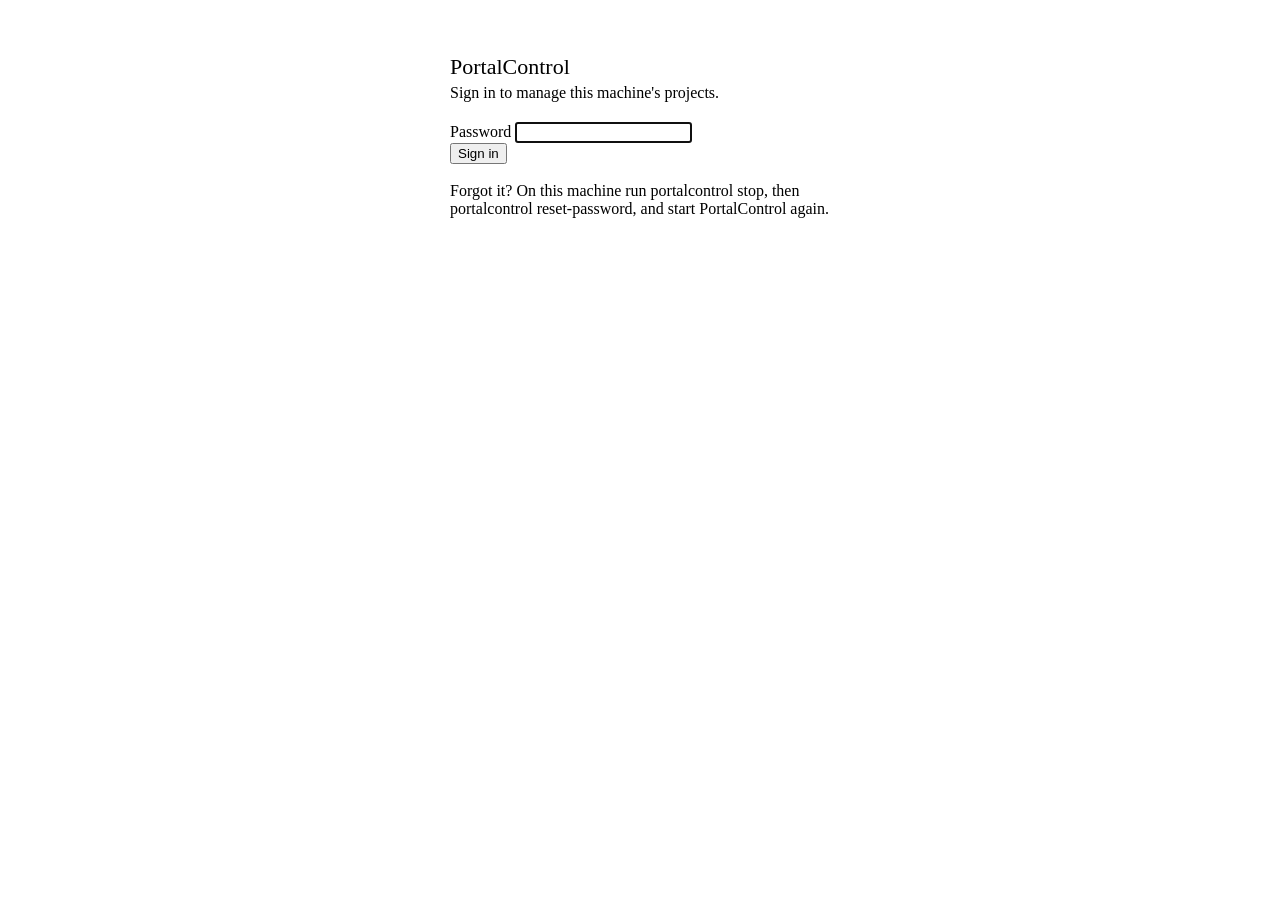
==== web/login.html @ 7ee42e89 "Split the dashboard into small files; add login, start order, rollback and Node support Dashboard: w" ====
<!doctype html>
<html lang="en">
<head>
<meta charset="utf-8">
<meta name="viewport" content="width=device-width, initial-scale=1">
<title>Sign in · PortalControl</title>
<meta name="color-scheme" content="dark light">
<link rel="icon" href="data:,">
<link rel="stylesheet" href="/assets/styles.css">
</head>
<body>
<main style="min-height:100%;display:flex;align-items:center;justify-content:center;padding:20px">
  <form id="login" class="box" style="width:min(380px,100%);padding:26px">
    <div class="brand" style="padding:0;font-size:22px">Portal<span>Control</span></div>
    <p class="sub" style="margin:4px 0 20px">Sign in to manage this machine's projects.</p>
    <label class="f"><span>Password</span>
      <input type="password" id="password" autocomplete="current-password" autofocus required></label>
    <div class="formfoot"><button class="btn hl" type="submit" id="submit">Sign in</button><span class="errtxt" id="error" role="alert"></span></div>
    <p class="hint" style="margin-top:18px">Forgot it? On this machine run <span class="mono">portalcontrol stop</span>, then
      <span class="mono">portalcontrol reset-password</span>, and start PortalControl again.</p>
  </form>
</main>
<script src="/assets/js/login.js"></script>
</body>
</html>
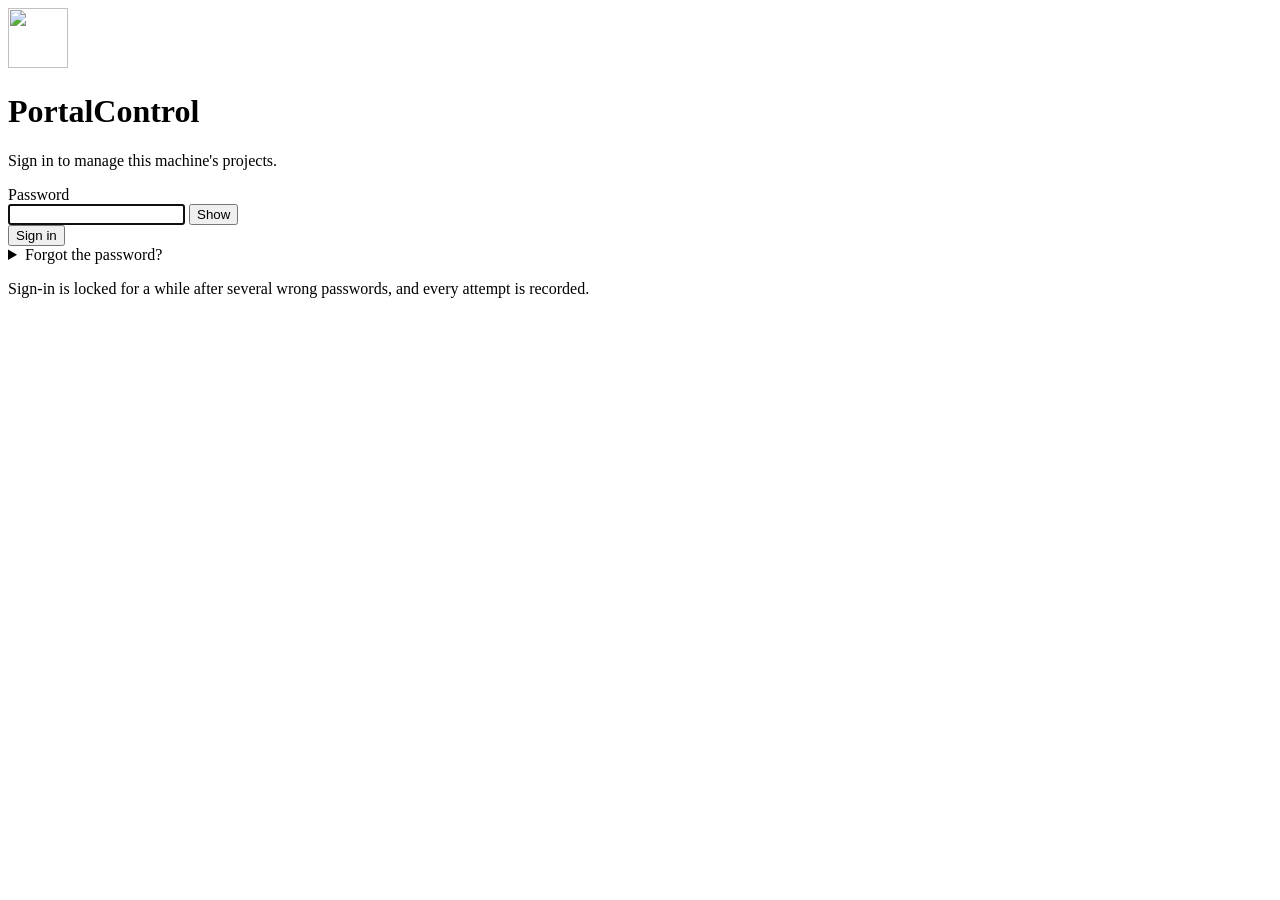
==== commit 4d2f648c: "Release 0.8.0: fix Windows dashboard freeze, stricter network access, new sign-in page Fix: on Windo" ====
--- a/web/login.html
+++ b/web/login.html
@@ -5,20 +5,35 @@
 <meta name="viewport" content="width=device-width, initial-scale=1">
 <title>Sign in · PortalControl</title>
 <meta name="color-scheme" content="dark light">
-<link rel="icon" href="data:,">
+<meta name="robots" content="noindex">
+<link rel="icon" type="image/svg+xml" href="/assets/icon.svg">
 <link rel="stylesheet" href="/assets/styles.css">
 </head>
 <body>
-<main style="min-height:100%;display:flex;align-items:center;justify-content:center;padding:20px">
-  <form id="login" class="box" style="width:min(380px,100%);padding:26px">
-    <div class="brand" style="padding:0;font-size:22px">Portal<span>Control</span></div>
-    <p class="sub" style="margin:4px 0 20px">Sign in to manage this machine's projects.</p>
-    <label class="f"><span>Password</span>
-      <input type="password" id="password" autocomplete="current-password" autofocus required></label>
-    <div class="formfoot"><button class="btn hl" type="submit" id="submit">Sign in</button><span class="errtxt" id="error" role="alert"></span></div>
-    <p class="hint" style="margin-top:18px">Forgot it? On this machine run <span class="mono">portalcontrol stop</span>, then
-      <span class="mono">portalcontrol reset-password</span>, and start PortalControl again.</p>
+<main class="signin">
+  <form id="login" class="box signin-card" novalidate>
+    <img src="/assets/icon.svg" width="60" height="60" alt="">
+    <h1 class="brand">Portal<span>Control</span></h1>
+    <p class="sub" id="where">Sign in to manage this machine's projects.</p>
+
+    <label class="f" for="password"><span>Password</span></label>
+    <div class="signin-field">
+      <input type="password" id="password" autocomplete="current-password" autofocus required aria-describedby="error caps">
+      <button type="button" class="btn ghost sm" id="reveal" aria-pressed="false">Show</button>
+    </div>
+    <div class="hint" id="caps" hidden>Caps Lock is on.</div>
+    <div class="errtxt signin-error" id="error" role="alert"></div>
+
+    <button class="btn hl signin-submit" type="submit" id="submit">Sign in</button>
+
+    <details class="hint">
+      <summary>Forgot the password?</summary>
+      It can only be reset on the computer PortalControl runs on. There, run
+      <span class="mono">portalcontrol stop</span>, then <span class="mono">portalcontrol reset-password</span>,
+      and start PortalControl again.
+    </details>
   </form>
+  <p class="signin-foot">Sign-in is locked for a while after several wrong passwords, and every attempt is recorded.</p>
 </main>
 <script src="/assets/js/login.js"></script>
 </body>
